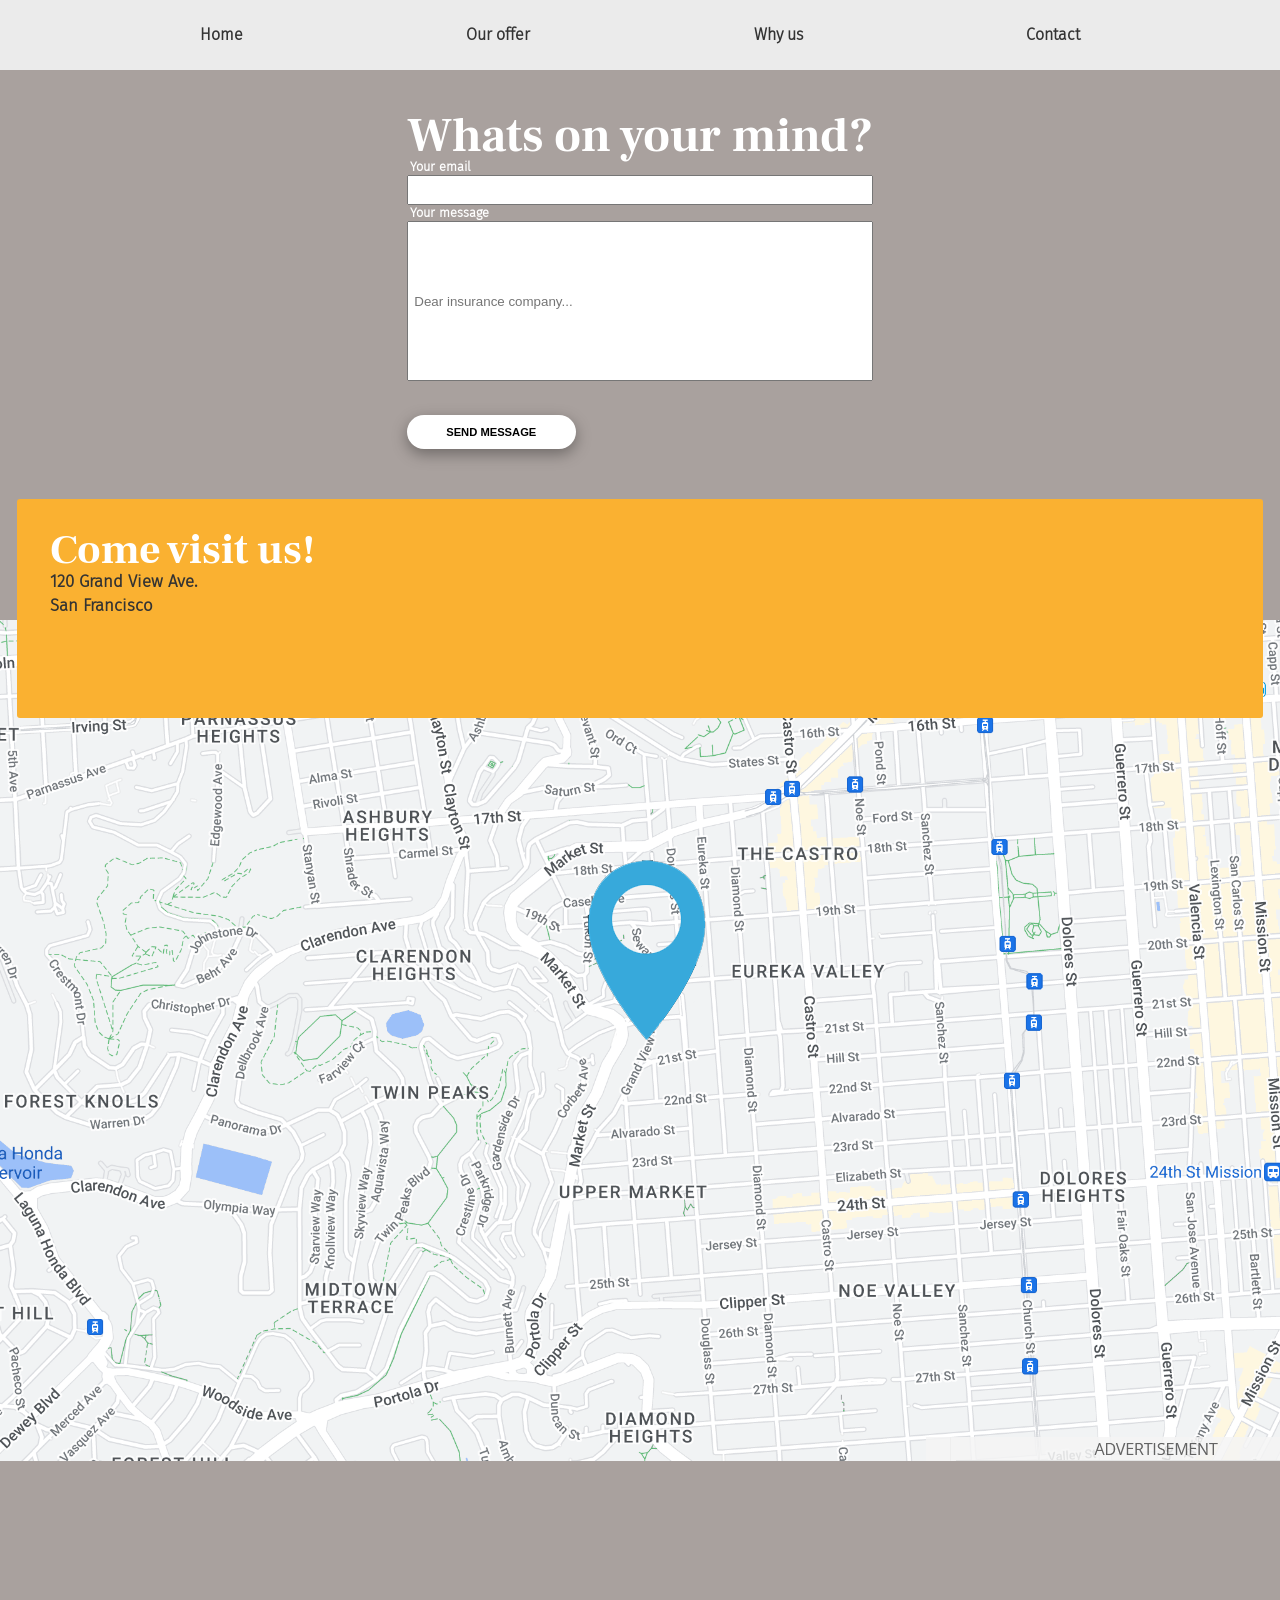
==== Contact.html @ d5b92761 "Add files via upload" ====
<!DOCTYPE html>
<html lang="en">
  <head>
    <meta charset="UTF-8" />
    <meta http-equiv="X-UA-Compatible" content="IE=edge" />
    <meta name="viewport" content="width=device-width, initial-scale=1.0" />
    <meta
      name="description"
      content="Together we keep each other safe at
        home or at work. By paying a tiny fee a
        day, you are fully insured all day long.
        You get it all for as little as $0.4 per pay!" />
    <meta
      name="keywords"
      content="home car auto life financial cheap insurance quotes security professional trustworthy" />
    <link rel="stylesheet" href="css/cssreset.css" />
    <link rel="stylesheet" href="css/fonts.css" />
    <link rel="stylesheet" href="css/style.css" />
    <link rel="stylesheet" href="css/mediaquery.css" />
    <title>Contact | Your personal financial safety net online.</title>
  </head>
  <body>
    <header class="contact-header">
      <h2></h2>
    </header>
    <nav class="page-nav">
      <ul class="nav-list">
        <li class="list-item"><a href="index.html">Home</a></li>
        <li class="list-item"><a href="#">Our offer</a></li>
        <li class="list-item"><a href="#">Why us</a></li>
        <li class="list-item"><a href="Contact.html">Contact</a></li>
      </ul>
    </nav>
    <section class="page-contact">
      <div class="contact-form">
        <h1>Whats on your mind?</h1>
        <h4>Your email</h4>
        <input type="email" class="email-adress">
        <h4>Your message</h4>
        <input type="text" class="email-text" placeholder="Dear insurance company...">
        <input type="button" class="button" value="Send message">
      </div>
        <div class="adress">
          <h2>Come visit us!</h2>
          <p>120 Grand View Ave.</p>
          <p>San Francisco</p>
        </div>
        
      <section class="visit-us">
      </section>
    </section>
  </body>
</html>
---- css/cssreset.css ----
/* http://meyerweb.com/eric/tools/css/reset/ 
   v2.0 | 20110126
   License: none (public domain)
*/

html, body, div, span, applet, object, iframe,
h1, h2, h3, h4, h5, h6, p, blockquote, pre,
a, abbr, acronym, address, big, cite, code,
del, dfn, em, img, ins, kbd, q, s, samp,
small, strike, strong, sub, sup, tt, var,
b, u, i, center,
dl, dt, dd, ol, ul, li,
fieldset, form, label, legend,
table, caption, tbody, tfoot, thead, tr, th, td,
article, aside, canvas, details, embed, 
figure, figcaption, footer, header, hgroup, 
menu, nav, output, ruby, section, summary,
time, mark, audio, video {
	margin: 0;
	padding: 0;
	border: 0;
	font-size: 100%;
	font: inherit;
	vertical-align: baseline;
}
/* HTML5 display-role reset for older browsers */
article, aside, details, figcaption, figure, 
footer, header, hgroup, menu, nav, section {
	display: block;
}
body {
	line-height: 1;
}
ol, ul {
	list-style: none;
}
blockquote, q {
	quotes: none;
}
blockquote:before, blockquote:after,
q:before, q:after {
	content: '';
	content: none;
}
table {
	border-collapse: collapse;
	border-spacing: 0;
}
---- css/fonts.css ----
/* || FONTS ####### FONTS ######### FONTS */
@font-face {
    font-family: Paragraphs;
    src: url(/fonts/FiraSans-Light.ttf);
  }
  
  @font-face {
  font-family: Headings;
  src: url(/fonts/FrankRuhlLibre-Bold.ttf);
  }
  
  h1, h2, h3, h4, h5 {
  font-family: Headings;
  font-weight: 700;
  line-height: .9em;
  }
  
  p, ul {
  font-family: Paragraphs;
  font-weight: 700;
  line-height: 1.4em;
  color: #333;
  }
  
  a, a:visited, a:hover, a:active {
    text-decoration: none;
    color: inherit;    
  }

  h1 {
  font-size: 3em;
  }
  
  h2 {
    color: #FFF;
    font-size: 2.5em;
  }
  
  h3 {
    color: #000;
    font-size: 2em;
  }
  /*FONTS ####### FONTS ######### FONTS */
---- css/style.css ----
* {
  margin: 0;
  padding: 0;
  box-sizing: border-box;
}

body {
  background-color: #ebebeb;
  text-align: center;
}

.site-container {
  display: flex;
  flex-direction: column;
}

.header-container {
  display: flex;
  flex-direction: column;
}

.page-nav {
  background: #ebebeb;
  position: fixed;
  display: flex;
  bottom: 0;
  width: 100%;
  z-index: 1;
}

.nav-list {
  display: flex;
  justify-content: space-evenly;
  list-style-type: none;
  width: 100%;
}

.list-item {
  padding: 0.5em;
}

.header-content1 {
  text-align: left;
  background: url("/img/family.png") #c7ddea;
  background-size: contain;
  background-repeat: no-repeat;
  background-position: bottom center;
  height: 700px;
  padding: 10em 1em 0 1em;
  margin: auto;
}

.image-family {
  object-fit: cover;
  max-width: 100%;
}

.header-content2,
.header-content3 {
  min-height: 50%;
  padding: 3em 0;
}

.header-content2 {
  background-color: #f17949;
}

.header-content3 {
  background-color: #fab131;
}

.white-text {
  color: #fff;
}

.black-text {
  color: #000;
}

.button {
  margin: 3em 0;
  justify-self: end;
  padding: 1em 3.5em;
  background: #fff;
  color: #000;
  text-transform: uppercase;
  border: none;
  border-radius: 1.25rem;
  box-shadow: rgba(0, 0, 0, 0.35) 0px 5px 15px;
  font-weight: 700;
  font-size: 0.7em;
}

.main-content,
.card-wrapper {
  background: #a9a19e;
  padding: 1em 1em 4em 1em;
  text-align: left;
  display: flex;
  flex-direction: column;
  gap: 0.5em;
}

.main-content h1 {
  margin: 0.5em 0 1em 0;
  color: #fff;
}

.card {
  background: #fff;
  border: none;
  border-radius: 5px;
  text-align: center;
  width: 90%;
  padding: 1em;
  margin: 3em auto 0 auto;
}

.card-child {
  background: url("/img/child.png") no-repeat #c7ddea;
  background-position: center 0.5em;
  position: relative;
  top: -3em;
  background-size: 35%;
  height: 35vw;
  border: none;
  border-radius: 3px;
}

.card-adult {
  background: url("/img/adult.png") no-repeat #fab131;
  background-position: center 0.5em;
  position: relative;
  top: -3em;
  background-size: 28%;
  height: 35vw;
  border: none;
  border-radius: 3px;
}

.card-old {
  background: url("/img/old.png") no-repeat #f17949;
  background-position: center 0.5em;
  position: relative;
  top: -3em;
  background-size: 45%;
  height: 35vw;
  border: none;
  border-radius: 3px;
}

.about-us {
  background: #fab131;
  padding: 3em 2em;
}

.about-us h2 {
  margin-bottom: 1em;
}

.about-us p {
  margin-bottom: 1em;
}

.steps-container {
  display: flex;
  flex-direction: column;
  justify-content: center;
}

.steps-box {
  padding: 1em;
  background: #fff;
  height: 150px;
  text-align: center;
  display: flex;
  flex-direction: column;
  justify-content: space-between;
}

.steps-container h2 {
  font-size: 3em;
  color: #000;
  padding-top: 0.8em;
}

.steps-container h3 {
  text-align: left;
  opacity: 0.5;
}

.greybg {
  background: #a9a19e;
}

.bluebg {
  background: #c7ddea;
}

.orangebg {
  background: #f17949;
}

.yellowbg {
  background: #fab131;
}

.visit-us {
  display: flex;
  flex-direction: column;
  justify-content: space-evenly;
  height: 120vw;
  width: 100%;

}

.page-contact {
  background: url("/img/find-us-here-map.png") #a9a19e;
  background-position: bottom;
  background-repeat: no-repeat;
  background-position-y: 550px;
  color: #FFF;
  display: flex;
  flex-direction: column;
  align-items: center;
}

.contact-form {
  text-align: left;
  padding: 1em;
}

.contact-form h1 {
  padding-top: .6em;
}

.contact-form h4 {
  font-family: Paragraphs;
  font-size: .8em;
  padding: .2em;
}

.email-adress {
  width: 100%;
  padding: .4em;
}

.email-text {
  width: 100%;
  height: 12em;
  padding: .4em;
}

.visit-us {}

.adress {
  padding: 2em 2em 6em 2em;
  text-align: left;
  font-size: 105%;
  background: #fab131;
  width: calc(100% - 2em);
  border-radius: 3px;
  color: #333;
}

.footer {
  background-color: #747474;
  height: 150px;
}
.footer-top {
  height: 30%;
  display: none;
}

.desktop-only {
  display: none;
}

@media only screen and (min-width: 768px) {
  .site-container {
    width: 70vw;
    max-width: 900px;
    margin: 0 auto;
  }

  .header-container {
    flex-direction: row;
  }

  .header-content1 {
    background-size: 60%;
    height: 480px;
    background-position: bottom right;
  }
  .header-content1,
  .header-content2,
  .header-content3 {
    width: 35vw;
    max-width: 450px;
    padding-top: 4em;
  }

  .page-nav {
    position: static;
  }

  .list-item {
    padding: 1.5em;
  }

  .list-item:hover {
    background: #ddd;
    border-radius: .5em;
  }

  .main-container {
    background: linear-gradient(180deg, #a9a19e 50%, #fab131 50%);
  }

  .main-content {
    background: none;
    display: flex;
    flex-direction: row;
  }

  .asd {
    flex: 1 1 0;
    padding: 6em 2em 0 2em;
  }

  .desktop-only {
    display: block;
  }

  .card-wrapper {
    flex-direction: row;
    background: none;
  }

  .card-child,
  .card-adult,
  .card-old {
    height: 10vw;
    max-height: 8em;
  }

  .card-child {
    background-size: 38%;
  }

  .card-adult {
    background-size: 33%;
  }

  .about-us {
    background: none;
  }
  .steps-container {
    flex-direction: row;
    flex-wrap: wrap;
  }

  .steps-container h2 {
    padding-top: calc(50% - 1em);
  }
  .steps-box {
    width: calc((1 / 3) * 70vw);
    max-width: 300px;
    height: calc((1 / 3) * 70vw);
    max-height: 300px;
  }

  .footer-top {
    display: block;
    padding: 0.5em 0 1em 0;
    height: auto;
    background-color: #a9a19e;
  }

  .larger-text {
    font-size: 200%;
  }
}
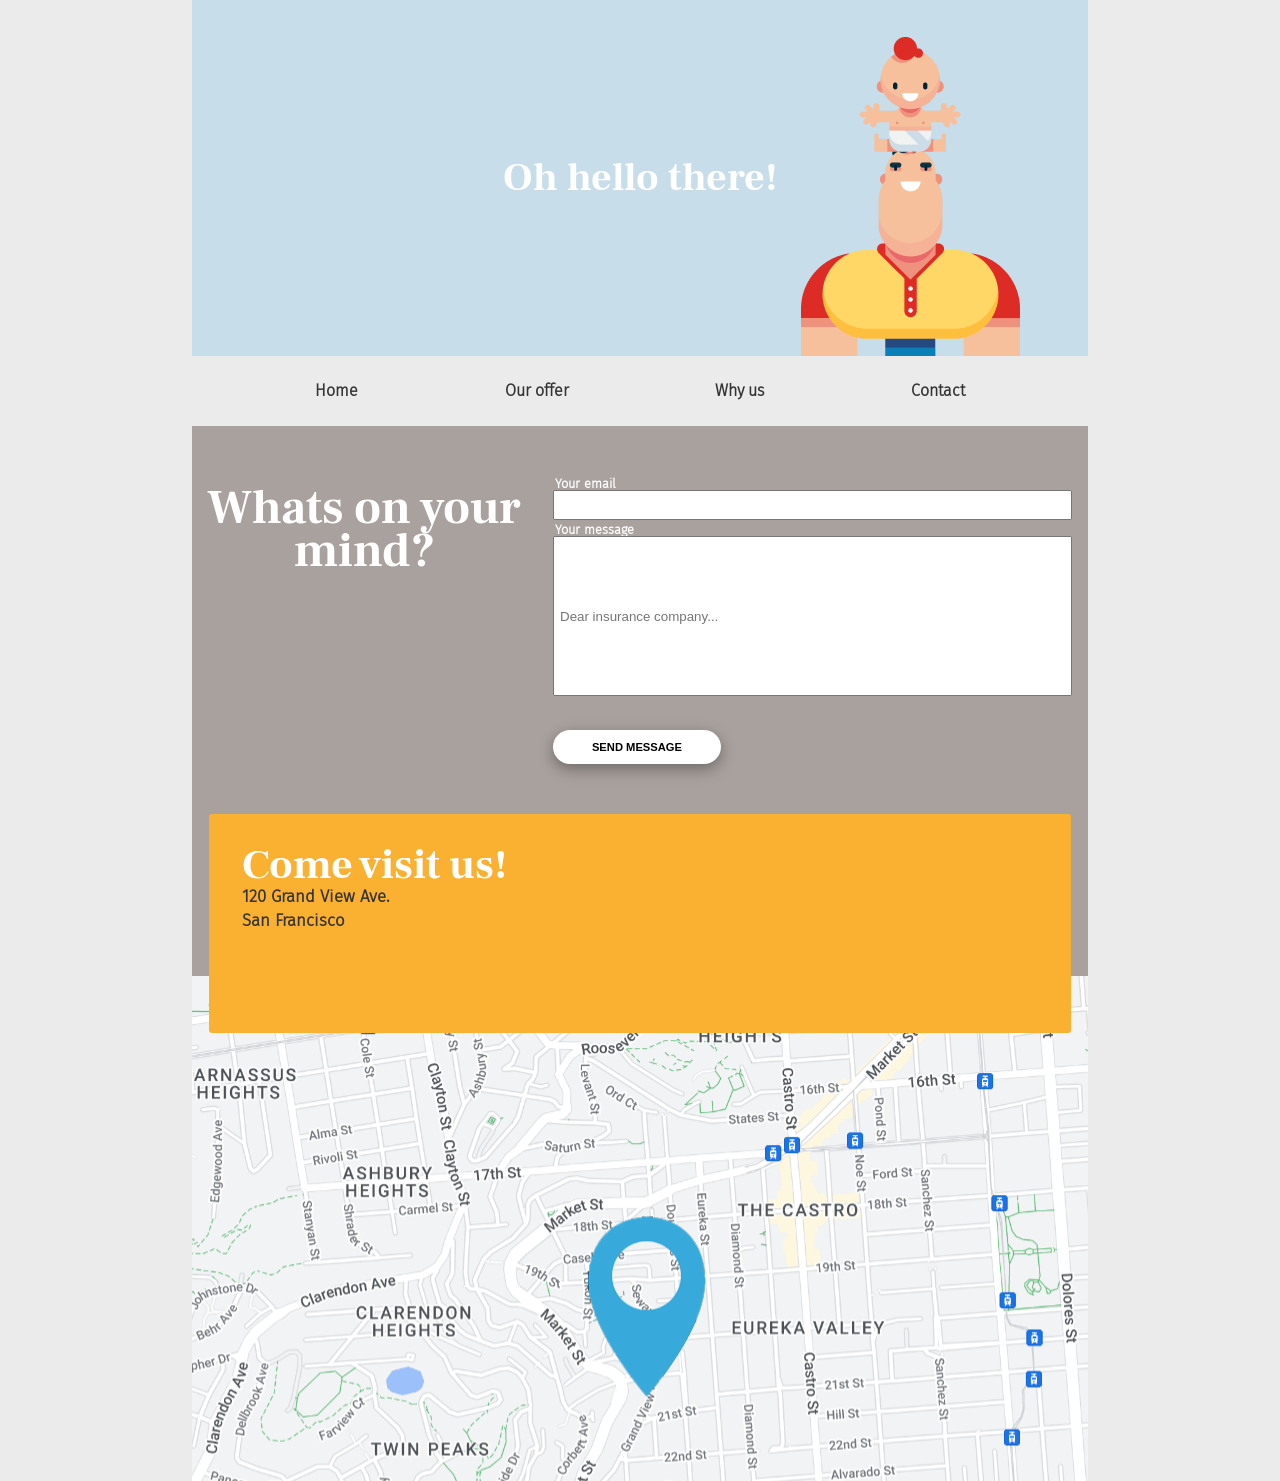
==== commit 3831ca79: "Add files via upload" ====
--- a/Contact.html
+++ b/Contact.html
@@ -20,8 +20,10 @@
     <title>Contact | Your personal financial safety net online.</title>
   </head>
   <body>
+    
+    <section class="site-container">
     <header class="contact-header">
-      <h2></h2>
+      <h2>Oh hello there!</h2>
     </header>
     <nav class="page-nav">
       <ul class="nav-list">
@@ -32,22 +34,25 @@
       </ul>
     </nav>
     <section class="page-contact">
-      <div class="contact-form">
-        <h1>Whats on your mind?</h1>
-        <h4>Your email</h4>
-        <input type="email" class="email-adress">
-        <h4>Your message</h4>
-        <input type="text" class="email-text" placeholder="Dear insurance company...">
-        <input type="button" class="button" value="Send message">
+      <div class="contact-container">
+        
+          <h1>Whats on your mind?</h1>
+          <div class="contact-form">
+          <label for="email">Your email</label>
+          <input type="email" class="email-adress" name="email">
+          <label for="text">Your message</label>
+          <input type="text" class="email-text" placeholder="Dear insurance company..." name="text">
+          <input type="button" class="button" value="Send message">
+        </div>
       </div>
         <div class="adress">
           <h2>Come visit us!</h2>
           <p>120 Grand View Ave.</p>
           <p>San Francisco</p>
         </div>
-        
       <section class="visit-us">
-      </section>
+      </section>   
+    </section>
     </section>
   </body>
 </html>
--- a/css/style.css
+++ b/css/style.css
@@ -1,3 +1,46 @@
+/* || FONTS ####### FONTS ######### FONTS */
+@font-face {
+  font-family: Paragraphs;
+  src: url(/fonts/FiraSans-Light.ttf);
+}
+
+@font-face {
+font-family: Headings;
+src: url(/fonts/FrankRuhlLibre-Bold.ttf);
+}
+
+h1, h2, h3, h4, h5 {
+font-family: Headings;
+font-weight: 700;
+line-height: .9em;
+}
+
+p, ul {
+font-family: Paragraphs;
+font-weight: 700;
+line-height: 1.4em;
+color: #333;
+}
+
+a, a:visited, a:hover, a:active {
+  text-decoration: none;
+  color: inherit;    
+}
+
+h1 {
+font-size: 3em;
+}
+
+h2 {
+  color: #FFF;
+  font-size: 2.5em;
+}
+
+h3 {
+  color: #000;
+  font-size: 2em;
+}
+/*FONTS ####### FONTS ######### FONTS */
 * {
   margin: 0;
   padding: 0;
@@ -28,6 +71,37 @@
   z-index: 1;
 }
 
+.header-content1 h2{
+  animation: fade 1s ease 1;
+  animation-fill-mode: forwards;
+  animation-delay: 500ms;
+  opacity: 0;
+  transition: opacity;
+}
+.header-content2 h2{
+  animation: fade 1s ease 1;
+  animation-fill-mode: forwards;
+  animation-delay: 1s;
+  opacity: 0;
+  transition: opacity;
+}
+
+.header-content3 h2{
+  animation: fade 1s ease 1;
+  animation-fill-mode: forwards;
+  animation-delay: 1500ms;
+  opacity: 0;
+  transition: opacity;
+}
+
+@keyframes fade{
+  0%{
+    opacity: 0;
+  }
+  100%{
+    opacity: 100%;
+  }
+}
 .nav-list {
   display: flex;
   justify-content: space-evenly;
@@ -67,6 +141,11 @@
 
 .header-content3 {
   background-color: #fab131;
+}
+:is(header, .header-container2):has(article:hover) article:not(:hover){
+  opacity: 0.1;
+ 
+  
 }
 
 .white-text {
@@ -214,8 +293,19 @@
 
 }
 
+.contact-header {
+  background: url("/img/man-baby.png") #c7ddea;
+  background-position: bottom right;
+  background-repeat: no-repeat;
+  padding: 10em 0;
+}
+
+.contact-header h2 {
+  max-width: 7em;
+}
+
 .page-contact {
-  background: url("/img/find-us-here-map.png") #a9a19e;
+  background: url("/img/find-us-here-map.webp") #a9a19e;
   background-position: bottom;
   background-repeat: no-repeat;
   background-position-y: 550px;
@@ -230,14 +320,15 @@
   padding: 1em;
 }
 
-.contact-form h1 {
+.contact-container h1 {
   padding-top: .6em;
 }
 
-.contact-form h4 {
+.contact-form label {
   font-family: Paragraphs;
   font-size: .8em;
   padding: .2em;
+  font-weight: 700;
 }
 
 .email-adress {
@@ -317,6 +408,27 @@
     background: linear-gradient(180deg, #a9a19e 50%, #fab131 50%);
   }
 
+  .contact-container {
+    display: flex; 
+    flex-direction: row;
+  }
+
+  .contact-container {
+    padding-top: 2em;
+  }
+
+  .contact-header {
+    background-position-x: 90%;
+  }
+
+  .contact-header h2 {
+    max-width: 100%;
+  }
+
+  .visit-us {
+    height: 35vw;
+  }
+
   .main-content {
     background: none;
     display: flex;
